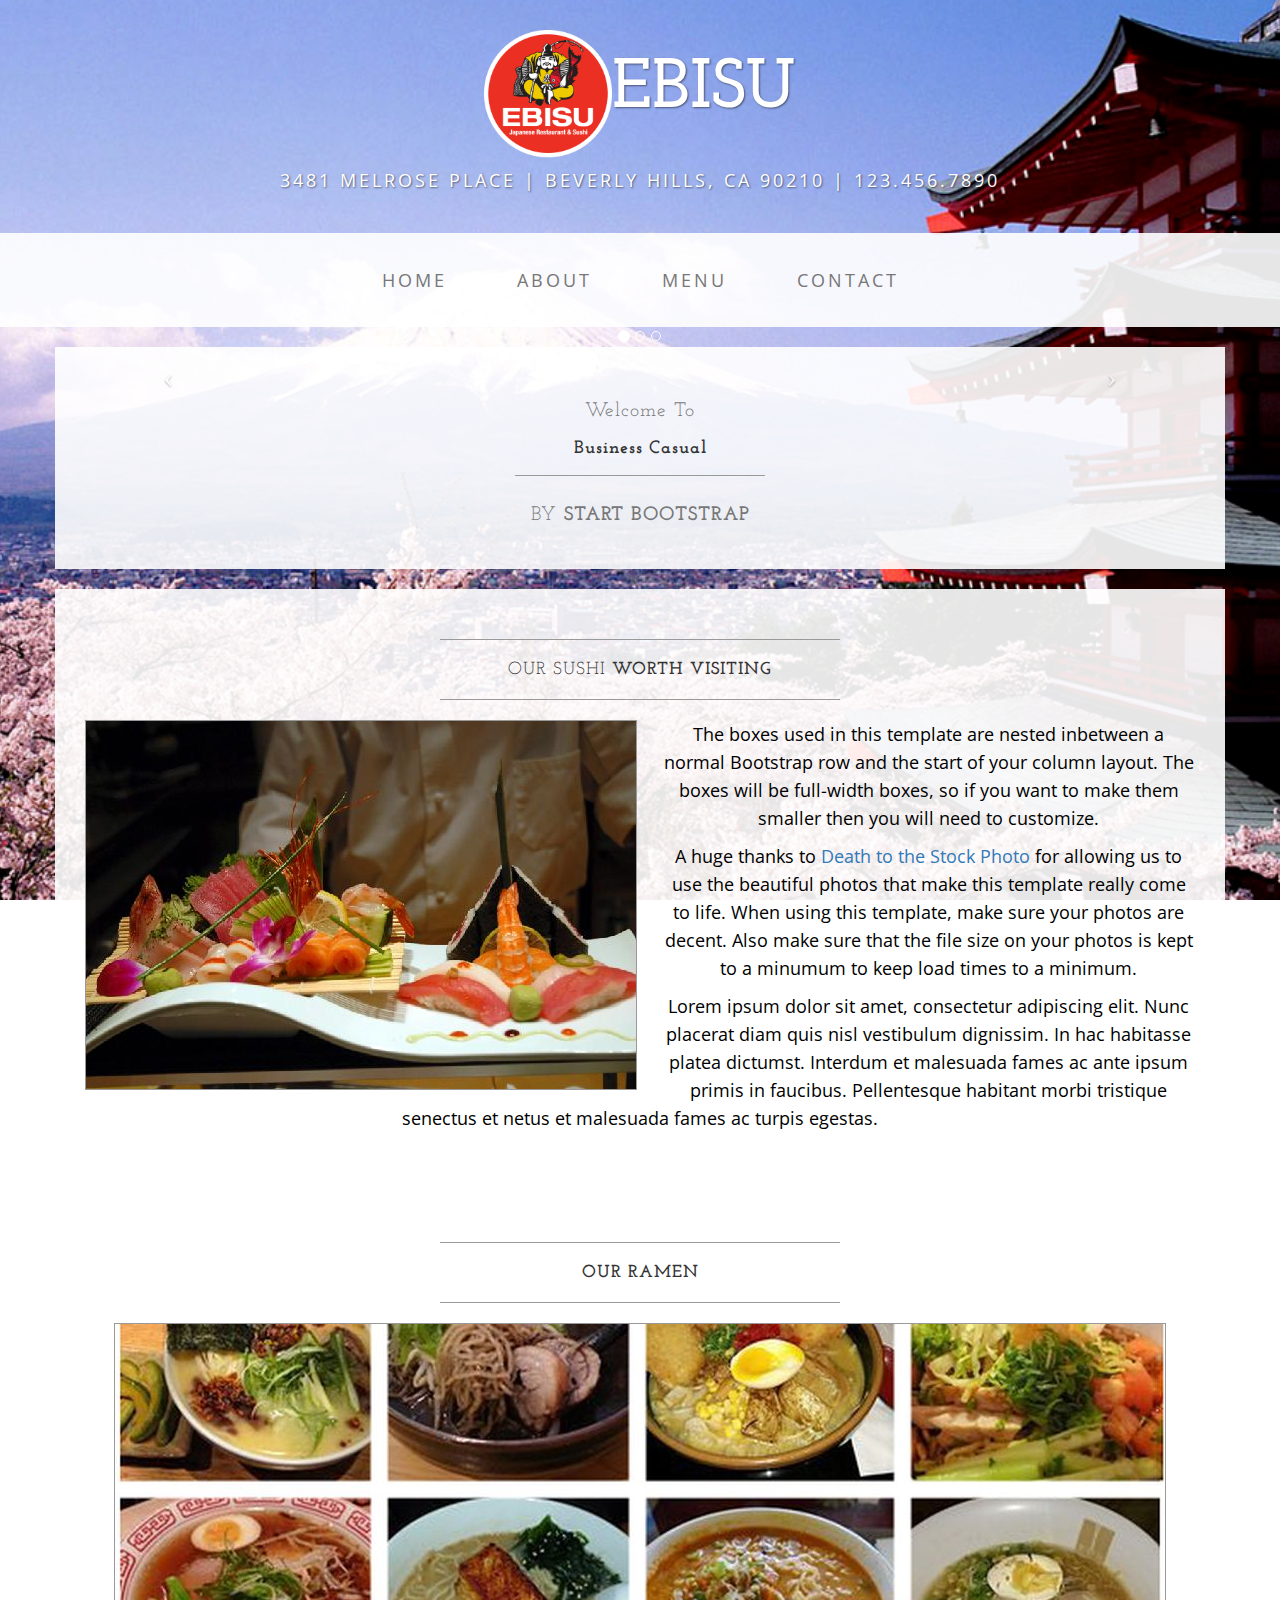
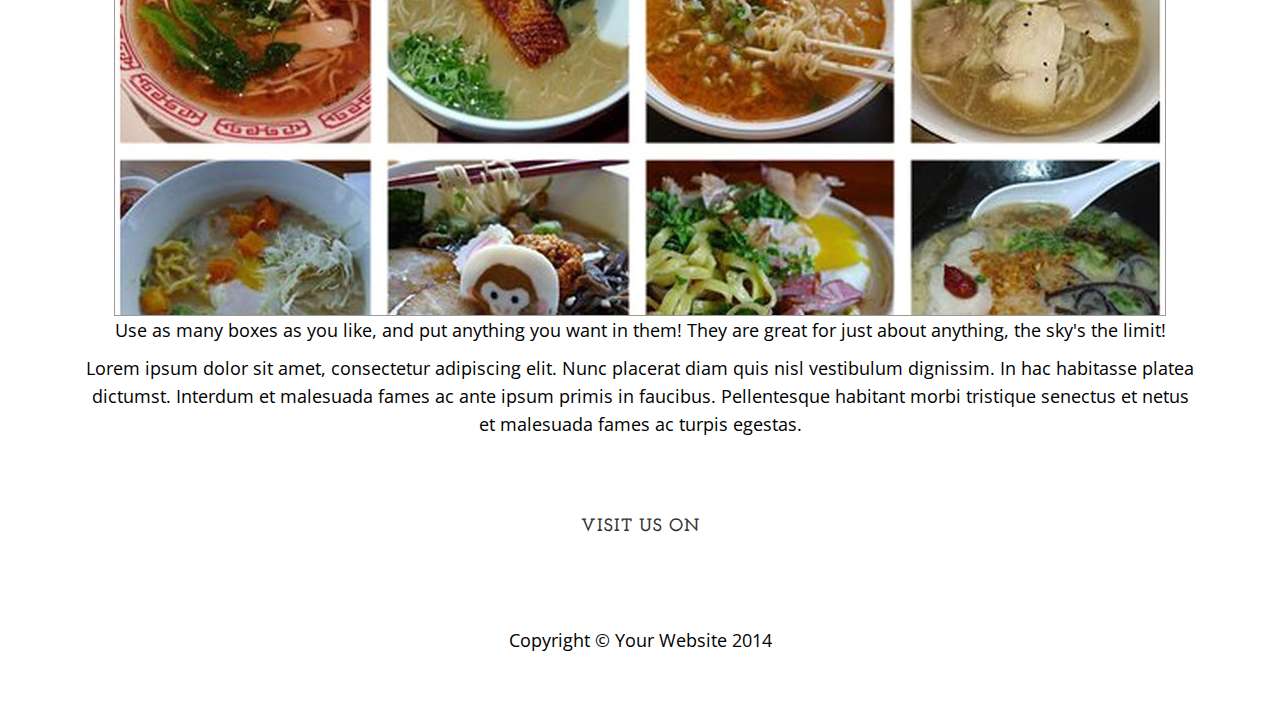
==== index.html @ d1bb8ff4 "https://github.com/allenqiu93/restaurant.git" ====
<!DOCTYPE html>
<html lang="en">

<head>

    <meta charset="utf-8">
    <meta http-equiv="X-UA-Compatible" content="IE=edge">
    <meta name="viewport" content="width=device-width, initial-scale=1">
    <meta name="description" content="">
    <meta name="author" content="">

    <title>Ebisu japanese restaurant</title>
    <link rel="stylesheet" href="font-awesome.min.css">
    <!-- Bootstrap Core CSS -->
    <link href="css/bootstrap.min.css" rel="stylesheet">

    <!-- Custom CSS -->
    <link href="sushi.css" rel="stylesheet">

    <!-- Fonts -->
    <link href="http://fonts.googleapis.com/css?family=Open+Sans:300italic,400italic,600italic,700italic,800italic,400,300,600,700,800" rel="stylesheet" type="text/css">
    <link href="http://fonts.googleapis.com/css?family=Josefin+Slab:100,300,400,600,700,100italic,300italic,400italic,600italic,700italic" rel="stylesheet" type="text/css">

    <!-- HTML5 Shim and Respond.js IE8 support of HTML5 elements and media queries -->
    <!-- WARNING: Respond.js doesn't work if you view the page via file:// -->
    <!--[if lt IE 9]>
        <script src="https://oss.maxcdn.com/libs/html5shiv/3.7.0/html5shiv.js"></script>
        <script src="https://oss.maxcdn.com/libs/respond.js/1.4.2/respond.min.js"></script>
    <![endif]-->

</head>

<body>

    <div class="brand"> <img src="logo.png">EBISU</div>

    <div class="address-bar">3481 Melrose Place | Beverly Hills, CA 90210 | 123.456.7890</div>

    <!-- Navigation -->
    <nav class="navbar navbar-default" role="navigation">
        <div class="container">
            <!-- Brand and toggle get grouped for better mobile display -->
            <div class="navbar-header">
                <button type="button" class="navbar-toggle" data-toggle="collapse" data-target="#bs-example-navbar-collapse-1">
                    <span class="sr-only">Toggle navigation</span>
                    <span class="icon-bar"></span>
                    <span class="icon-bar"></span>
                    <span class="icon-bar"></span>
                </button>
                <!-- navbar-brand is hidden on larger screens, but visible when the menu is collapsed -->
                <a class="navbar-brand" href="index.html">Business Casual</a>
            </div>
            <!-- Collect the nav links, forms, and other content for toggling -->
            <div class="collapse navbar-collapse" id="bs-example-navbar-collapse-1">
                <ul class="nav navbar-nav">
                    <li>
                        <a href="index.html">Home</a>
                    </li>
                    <li>
                        <a href="about.html">About</a>
                    </li>
                    <li>
                        <a href="menu.html">Menu</a>
                    </li>
                    <li>
                        <a href="contact.html">Contact</a>
                    </li>
                </ul>
            </div>
            <!-- /.navbar-collapse -->
        </div>
        <!-- /.container -->
    </nav>

    <div class="container">

        <div class="row">
            <div class="box">
                <div class="col-lg-12 text-center">
                    <div id="carousel-example-generic" class="carousel slide">
                        <!-- Indicators -->
                        <ol class="carousel-indicators hidden-xs">
                            <li data-target="#carousel-example-generic" data-slide-to="0" class="active"></li>
                            <li data-target="#carousel-example-generic" data-slide-to="1"></li>
                            <li data-target="#carousel-example-generic" data-slide-to="2"></li>
                        </ol>

                        <!-- Wrapper for slides -->
                        <div class="carousel-inner">
                            <div class="item active">
                                <img class="img-responsive img-full" src="img/slide-1.jpg" alt="">
                            </div>
                            <div class="item">
                                <img class="img-responsive img-full" src="img/slide-2.jpg" alt="">
                            </div>
                            <div class="item">
                                <img class="img-responsive img-full" src="img/slide-3.jpg" alt="">
                            </div>
                        </div>

                        <!-- Controls -->
                        <a class="left carousel-control" href="#carousel-example-generic" data-slide="prev">
                            <span class="icon-prev"></span>
                        </a>
                        <a class="right carousel-control" href="#carousel-example-generic" data-slide="next">
                            <span class="icon-next"></span>
                        </a>
                    </div>
                    <h2 class="brand-before">
                        <small>Welcome to</small>
                    </h2>
                    <h1 class="brand-name">Business Casual</h1>
                    <hr class="tagline-divider">
                    <h2>
                        <small>By
                            <strong>Start Bootstrap</strong>
                        </small>
                    </h2>
                </div>
            </div>
        </div>

        <div class="row">
            <div class="box">
                <div class="col-lg-12">
                    <hr>
                    <h2 class="intro-text text-center">Our Sushi
                        <strong>worth visiting</strong>
                    </h2>
                    <hr>
                    <img class="img-responsive img-border img-left" src="food.jpg" alt="">
                    <hr class="visible-xs">
                    <p>The boxes used in this template are nested inbetween a normal Bootstrap row and the start of your column layout. The boxes will be full-width boxes, so if you want to make them smaller then you will need to customize.</p>
                    <p>A huge thanks to <a href="http://join.deathtothestockphoto.com/" target="_blank">Death to the Stock Photo</a> for allowing us to use the beautiful photos that make this template really come to life. When using this template, make sure your photos are decent. Also make sure that the file size on your photos is kept to a minumum to keep load times to a minimum.</p>
                    <p>Lorem ipsum dolor sit amet, consectetur adipiscing elit. Nunc placerat diam quis nisl vestibulum dignissim. In hac habitasse platea dictumst. Interdum et malesuada fames ac ante ipsum primis in faucibus. Pellentesque habitant morbi tristique senectus et netus et malesuada fames ac turpis egestas.</p>
                </div>
            </div>
        </div>

        <div class="row">
            <div class="box">
                <div class="col-lg-12">
                    <hr>
                    <h2 class="intro-text text-center">
                        <strong>Our Ramen</strong>
                    </h2>
                    <hr>

                    <img class="img-responsive img-border img-right" src="ramen.jpg">

                    <p>Use as many boxes as you like, and put anything you want in them! They are great for just about anything, the sky's the limit!</p>
                    <p>Lorem ipsum dolor sit amet, consectetur adipiscing elit. Nunc placerat diam quis nisl vestibulum dignissim. In hac habitasse platea dictumst. Interdum et malesuada fames ac ante ipsum primis in faucibus. Pellentesque habitant morbi tristique senectus et netus et malesuada fames ac turpis egestas.</p>
                </div>
            </div>
        </div>

    </div>
    <!-- /.container -->

    <footer>
        <div class="container">
                <h1>Visit Us on</h1>

                <a href="https://www.facebook.com">
                 <div class="fa fa-facebook-official"></div>
               </a>

               <a href="https://www.instagram.com">
                <div class="fa fa-instagram"></div>
                </a>

                <a href="https://www.twitter.com">
                <div class="fa fa-twitter-square"></div>
                </a>

            <div class="row">
                <div class="col-lg-12 text-center">
                        
                    <p>Copyright &copy; Your Website 2014</p>
                </div>
            </div>
        </div>
    </footer>

    <!-- jQuery -->
    <script src="js/jquery.js"></script>

    <!-- Bootstrap Core JavaScript -->
    <script src="js/bootstrap.min.js"></script>

    <!-- Script to Activate the Carousel -->
    <script>
    $('.carousel').carousel({
        interval: 5000 //changes the speed
    })
    </script>

</body>

</html>
---- sushi.css ----
/*!
 * Start Bootstrap - Business Casual Bootstrap Theme (http://startbootstrap.com)
 * Code licensed under the Apache License v2.0.
 * For details, see http://www.apache.org/licenses/LICENSE-2.0.
 */

body {
    font-family: "Open Sans","Helvetica Neue",Helvetica,Arial,sans-serif;
    background: url('japan.png') no-repeat center center fixed;
    -webkit-background-size: cover;
    -moz-background-size: cover;
    background-size: cover;
    -o-background-size: cover;
}

h1,
h2,
h3,
h4,
h5,
h6 {
    text-transform: uppercase;
    font-family: "Josefin Slab","Helvetica Neue",Helvetica,Arial,sans-serif;
    font-weight: 700;
    letter-spacing: 1px;
}

p {
    font-size: 1.25em;
    line-height: 1.6;
    color: #000;
}

hr {
    max-width: 400px;
    border-color: #999999;
}
.brand img{
    width:10%;
}
.brand,
.address-bar {
    display: none;
}

.navbar-brand {
    text-transform: uppercase;
    font-weight: 900;
    letter-spacing: 2px;
}

.navbar-nav {
    text-transform: uppercase;
    font-weight: 400;
    letter-spacing: 3px;
}

.img-full {
    min-width: 100%;
}

.brand-before,
.brand-name {
    text-transform: capitalize;
}

.brand-before {
    margin: 15px 0;
}

.brand-name {
    margin: 0;
    font-size: 4em;
}

.tagline-divider {
    margin: 15px auto 3px;
    max-width: 250px;
    border-color: #999999;
}

.box {
    margin-bottom: 20px;
    padding: 30px 15px;
    background: #fff;
    background: rgba(255,255,255,0.9);
}

.intro-text {
    text-transform: uppercase;
    font-size: 1.25em;
    font-weight: 400;
    letter-spacing: 1px;
}

.img-border {
    float: none;
    margin: 0 auto 0;
    border: #999999 solid 1px;
}

.img-left {
    float: none;
    margin: 0 auto 0;
}
.container{
    text-align: center;
}
.container h1{
    font-size: 18px;
}
.container .fa{
    font-size: 2em;
    margin-left:3%;

}
footer {
    background: #fff;
    background: rgba(255,255,255,0.9);
}

footer p {
    margin: 0;
    padding: 50px 0;
}

@media screen and (min-width:768px) {
    .brand {
        display: inherit;
        margin: 0;
        padding: 30px 0 10px;
        text-align: center;
        text-shadow: 1px 1px 2px rgba(0,0,0,0.5);
        font-family: "Josefin Slab","Helvetica Neue",Helvetica,Arial,sans-serif;
        font-size: 5em;
        font-weight: 700;
        line-height: normal;
        color: #fff;
    }

    .top-divider {
        margin-top: 0;
    }

    .img-left {
        float: left;
        margin-right: 25px;
    }

    .address-bar {
        display: inherit;
        margin: 0;
        padding: 0 0 40px;
        text-align: center;
        text-shadow: 1px 1px 2px rgba(0,0,0,0.5);
        text-transform: uppercase;
        font-size: 1.25em;
        font-weight: 400;
        letter-spacing: 3px;
        color: #fff;
    }

    .navbar {
        border-radius: 0;
    }

    .navbar-header {
        display: none;
    }

    .navbar {
        min-height: 0;
    }

    .navbar-default {
        border: none;
        background: #fff;
        background: rgba(255,255,255,0.9);
    }

    .nav>li>a {
        padding: 35px;
    }

    .navbar-nav>li>a {
        line-height: normal;
    }

    .navbar-nav {
        display: table;
        float: none;
        margin: 0 auto;
        table-layout: fixed;
        font-size: 1.25em;
    }
}

@media screen and (min-width:1200px) {
    .box:after {
        content: '';
        display: table;
        clear: both;
    }
}
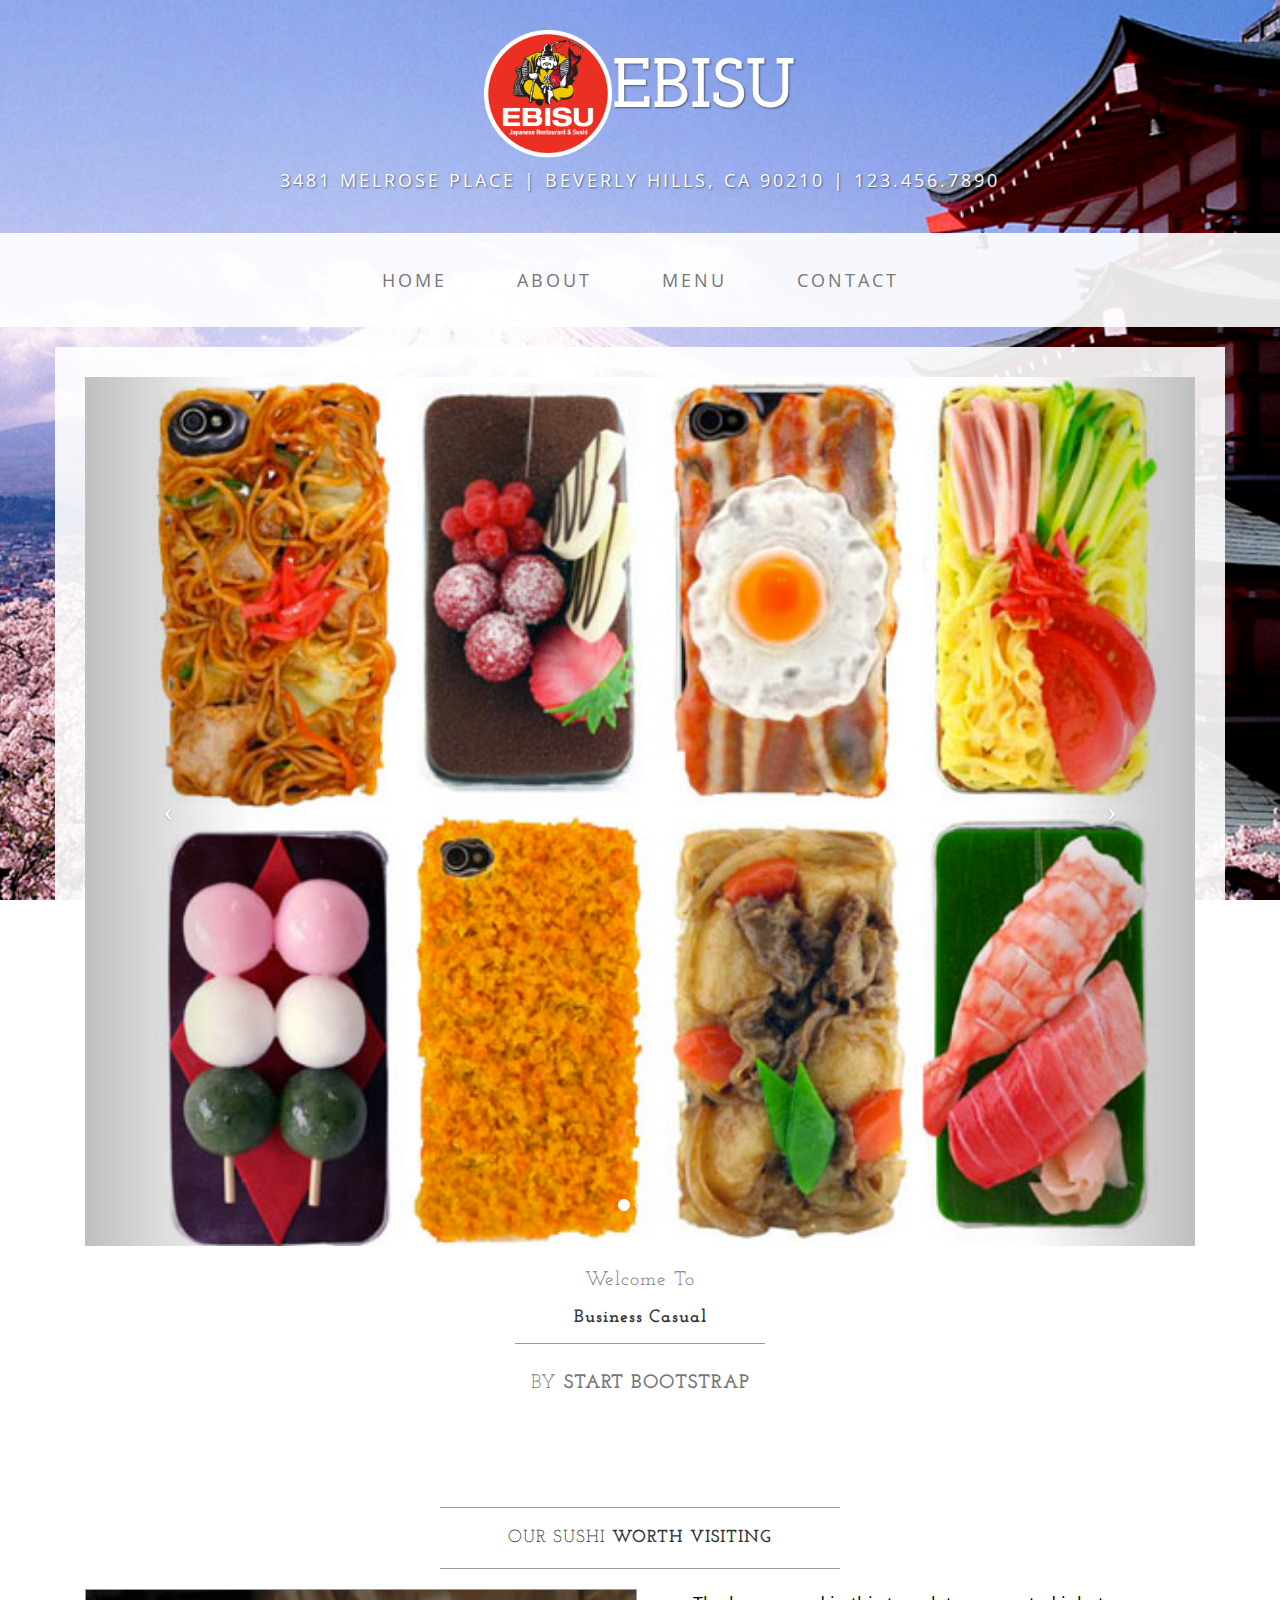
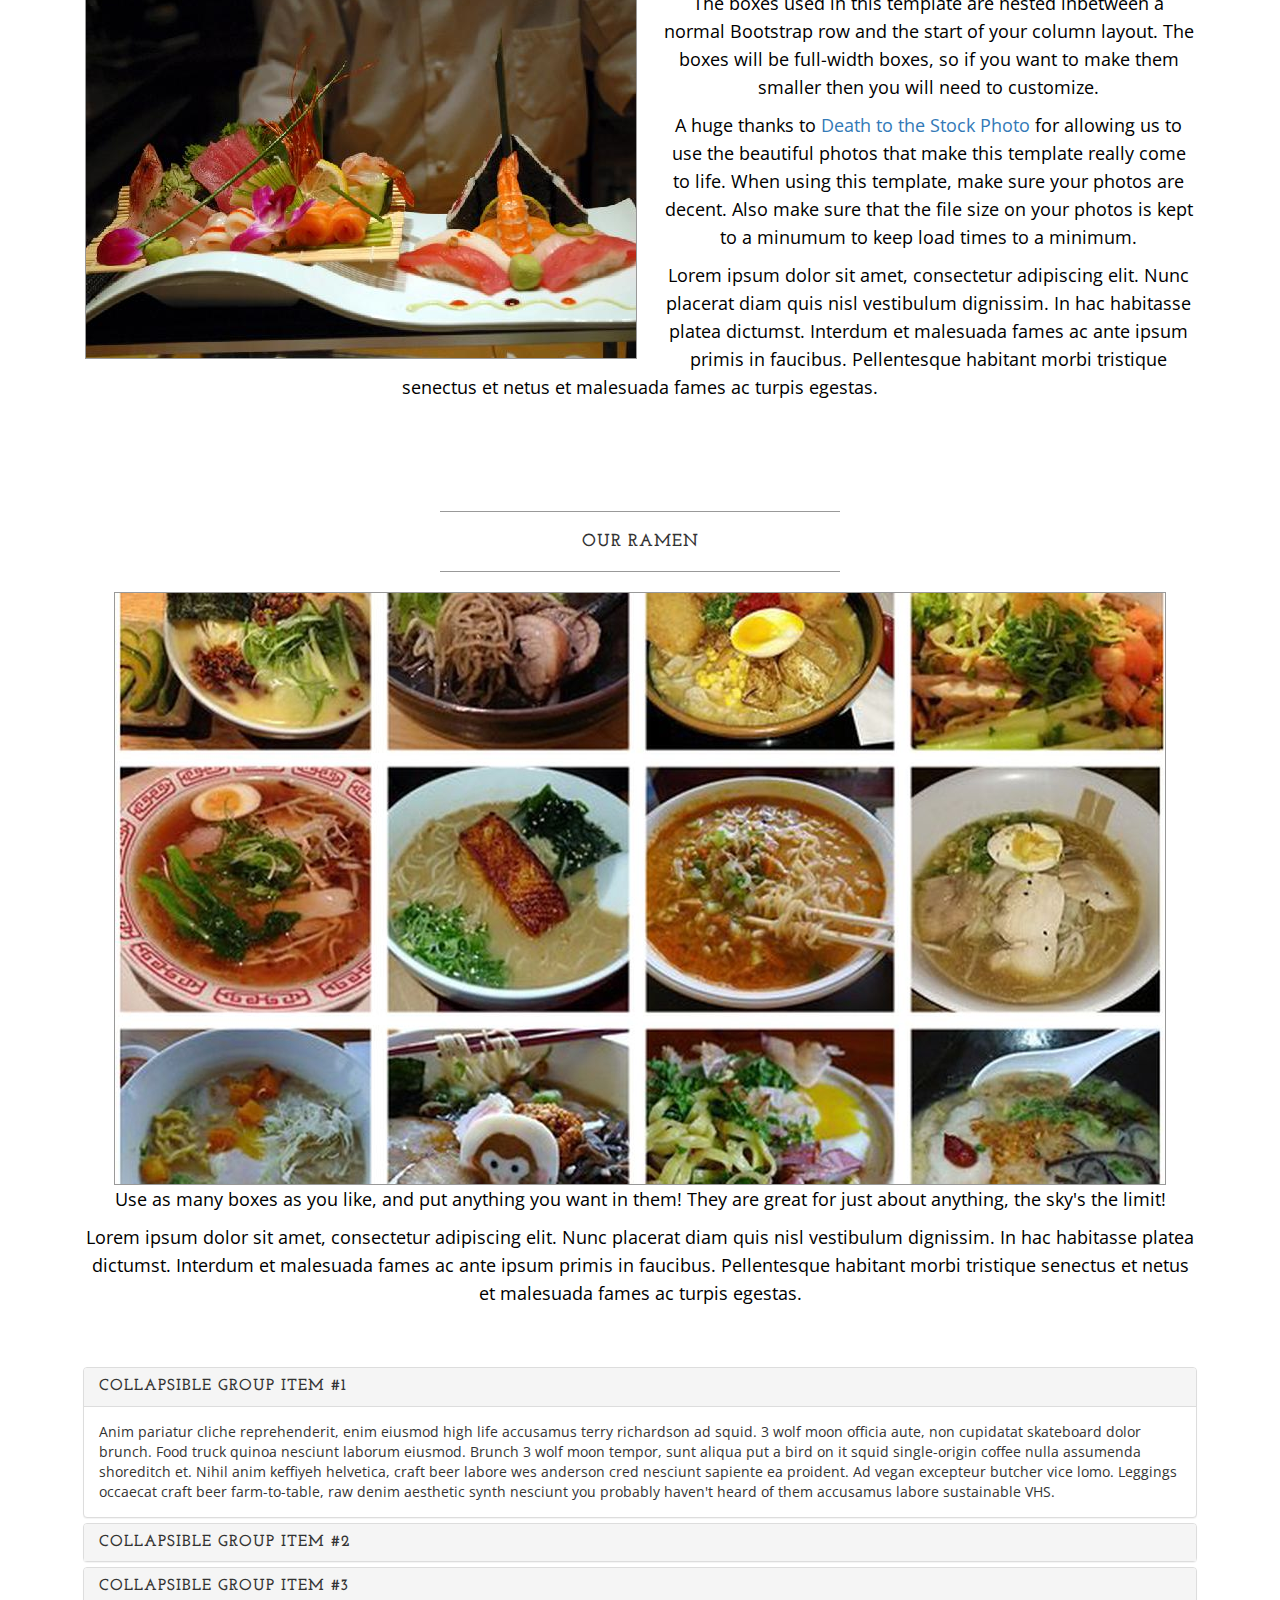
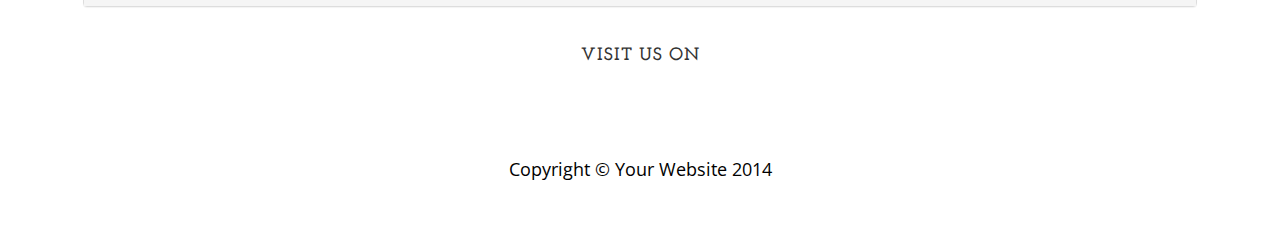
==== commit a81ea0ee: "restaraunt" ====
--- a/index.html
+++ b/index.html
@@ -2,6 +2,7 @@
 <html lang="en">
 
 <head>
+    <script src="http://code.jquery.com/jquery-1.11.3.min.js"></script>
 
     <meta charset="utf-8">
     <meta http-equiv="X-UA-Compatible" content="IE=edge">
@@ -88,13 +89,13 @@
                         <!-- Wrapper for slides -->
                         <div class="carousel-inner">
                             <div class="item active">
-                                <img class="img-responsive img-full" src="img/slide-1.jpg" alt="">
+                                <img class="img-responsive img-full" src="slide.png" alt="">
                             </div>
                             <div class="item">
-                                <img class="img-responsive img-full" src="img/slide-2.jpg" alt="">
+                                <img class="img-responsive img-full" src="slide2.png" alt="">
                             </div>
                             <div class="item">
-                                <img class="img-responsive img-full" src="img/slide-3.jpg" alt="">
+                                <img class="img-responsive img-full" src="slide3.png" alt="">
                             </div>
                         </div>
 
@@ -155,6 +156,53 @@
         </div>
 
     </div>
+
+    <div class="end">
+        <div class="panel-group" id="accordion" role="tablist" aria-multiselectable="true">
+  <div class="panel panel-default">
+    <div class="panel-heading" role="tab" id="headingOne">
+      <h4 class="panel-title">
+        <a role="button" data-toggle="collapse" data-parent="#accordion" href="#collapseOne" aria-expanded="true" aria-controls="collapseOne">
+          Collapsible Group Item #1
+        </a>
+      </h4>
+    </div>
+    <div id="collapseOne" class="panel-collapse collapse in" role="tabpanel" aria-labelledby="headingOne">
+      <div class="panel-body">
+        Anim pariatur cliche reprehenderit, enim eiusmod high life accusamus terry richardson ad squid. 3 wolf moon officia aute, non cupidatat skateboard dolor brunch. Food truck quinoa nesciunt laborum eiusmod. Brunch 3 wolf moon tempor, sunt aliqua put a bird on it squid single-origin coffee nulla assumenda shoreditch et. Nihil anim keffiyeh helvetica, craft beer labore wes anderson cred nesciunt sapiente ea proident. Ad vegan excepteur butcher vice lomo. Leggings occaecat craft beer farm-to-table, raw denim aesthetic synth nesciunt you probably haven't heard of them accusamus labore sustainable VHS.
+      </div>
+    </div>
+  </div>
+  <div class="panel panel-default">
+    <div class="panel-heading" role="tab" id="headingTwo">
+      <h4 class="panel-title">
+        <a class="collapsed" role="button" data-toggle="collapse" data-parent="#accordion" href="#collapseTwo" aria-expanded="false" aria-controls="collapseTwo">
+          Collapsible Group Item #2
+        </a>
+      </h4>
+    </div>
+    <div id="collapseTwo" class="panel-collapse collapse" role="tabpanel" aria-labelledby="headingTwo">
+      <div class="panel-body">
+        Anim pariatur cliche reprehenderit, enim eiusmod high life accusamus terry richardson ad squid. 3 wolf moon officia aute, non cupidatat skateboard dolor brunch. Food truck quinoa nesciunt laborum eiusmod. Brunch 3 wolf moon tempor, sunt aliqua put a bird on it squid single-origin coffee nulla assumenda shoreditch et. Nihil anim keffiyeh helvetica, craft beer labore wes anderson cred nesciunt sapiente ea proident. Ad vegan excepteur butcher vice lomo. Leggings occaecat craft beer farm-to-table, raw denim aesthetic synth nesciunt you probably haven't heard of them accusamus labore sustainable VHS.
+      </div>
+    </div>
+  </div>
+  <div class="panel panel-default">
+    <div class="panel-heading" role="tab" id="headingThree">
+      <h4 class="panel-title">
+        <a class="collapsed" role="button" data-toggle="collapse" data-parent="#accordion" href="#collapseThree" aria-expanded="false" aria-controls="collapseThree">
+          Collapsible Group Item #3
+        </a>
+      </h4>
+    </div>
+    <div id="collapseThree" class="panel-collapse collapse" role="tabpanel" aria-labelledby="headingThree">
+      <div class="panel-body">
+        Anim pariatur cliche reprehenderit, enim eiusmod high life accusamus terry richardson ad squid. 3 wolf moon officia aute, non cupidatat skateboard dolor brunch. Food truck quinoa nesciunt laborum eiusmod. Brunch 3 wolf moon tempor, sunt aliqua put a bird on it squid single-origin coffee nulla assumenda shoreditch et. Nihil anim keffiyeh helvetica, craft beer labore wes anderson cred nesciunt sapiente ea proident. Ad vegan excepteur butcher vice lomo. Leggings occaecat craft beer farm-to-table, raw denim aesthetic synth nesciunt you probably haven't heard of them accusamus labore sustainable VHS.
+      </div>
+    </div>
+  </div>
+</div>
+    </div>
     <!-- /.container -->
 
     <footer>
--- a/sushi.css
+++ b/sushi.css
@@ -113,6 +113,10 @@
     font-size: 2em;
     margin-left:3%;
 
+}
+.end{
+    width:87%;
+    margin-left: 6.5%;
 }
 footer {
     background: #fff;
